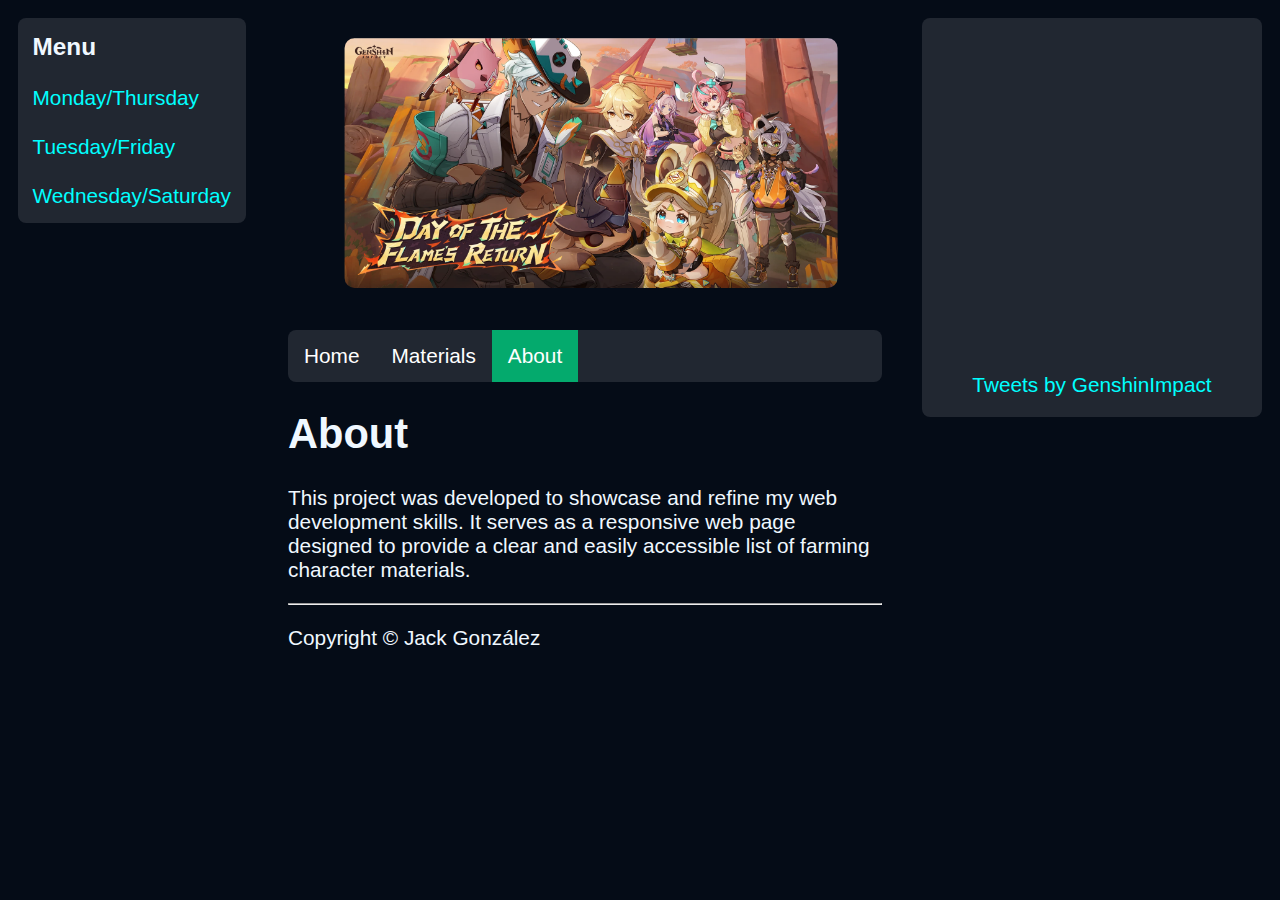
==== about.html @ 80bcf914 "Initial commit" ====
<!DOCTYPE html>
<html lang="en">
<head>
    <meta charset="UTF-8">
    <meta name="viewport" content="width=device-width, initial-scale=1.0">
    <link rel="shortcut icon" href="favicon.ico" type="image/x-icon">
    <link rel="stylesheet" href="css/style.css">
    <script src="main.js"></script>
    <title>About</title>
</head>
<body>
    <div class="wrapper">

        <!-- Fixed div that stays fixed -->
        <div class="sidebar">
            <h3 class="bar-item">Menu</h3>
            <a href="/materials.html#Monday_Thursday" class="bar-item button">Monday/Thursday</a>
            <a href="/materials.html#Tuesday_Friday" class="bar-item button">Tuesday/Friday</a>
            <a href="/materials.html#Wednesday_Saturday" class="bar-item button">Wednesday/Saturday</a>
        </div>

        <div class="container">
            <div class="main">
                <img src="img/banner2.png" alt="Banner Image" class="banner-img">

                <div class="navbar">
                    <ul>
                        <li><a href="index.html">Home</a></li2>
                        <li><a href="materials.html">Materials</a></li>
                        <li><a class="active" href="about.html">About</a></li>
                    </ul>
                </div>

                <h1>About</h1>
                <p>This project was developed to showcase and refine my web development skills. It serves as a responsive web page designed to provide a clear and easily accessible list of farming character materials.</p>

                <hr>
                <footer>
                    <p>Copyright &COPY; Jack González</p>
                </footer>

            </div>

            <div class="media">
                <iframe width="300" height="315" 
                        src="https://www.youtube.com/embed/vgdhWQ5aL0s?si=44xZ3BCpgbY11-67" title="YouTube video player" frameborder="0" allow="accelerometer; autoplay; clipboard-write; encrypted-media; gyroscope; picture-in-picture; web-share" referrerpolicy="strict-origin-when-cross-origin" allowfullscreen>
                </iframe>
                <div class="feed">
                    <a class="twitter-timeline" data-width="300" data-height="315" data-theme="dark" href="https://twitter.com/GenshinImpact?ref_src=twsrc%5Etfw">Tweets by GenshinImpact</a> <script async src="https://platform.twitter.com/widgets.js" charset="utf-8"></script>
                </div>
            </div>

        </div>
    </div>
</body>
</html>
---- css/style.css ----
* {
    font-family: 'Segoe UI', Tahoma, Geneva, Verdana, sans-serif;
  }

  body {
    background-color: #050c17;
  }
  
  h1, h2, h3, p, li {
    color: aliceblue;
}

a:link, a:hover {
    color: aqua;
    text-decoration: none;
}

a:visited {
    color: aquamarine;
}

.container {
    display: flex;
    margin-left: 250px;
}

.container > div {
    margin: 10px;
    padding: 20px;
    font-size: 1.3rem;
}

.sidebar {
    height: auto;
    position: fixed;
    /* border: 1px solid aliceblue; */
    background: #212731;
    border-radius: 8px;
    font-size: 1.3rem;
    margin: 9.5px;
}

.main {
    flex: 1;
    padding: 20px;
    margin: 20%;
    /*border: 1px solid aliceblue;*/
    border-radius: 8px;
}


.media {
    flex: 0;
    /*border: 1px solid aliceblue;*/
    border-radius: 8px;
    text-align: center;
    max-height: fit-content;
    background: #212731;
}

.media > iframe {
    border-radius: 15px;
    display: block;
    /*border: 1px solid aliceblue;*/
    text-align: center;
}

.sidebar a, h3 {
    display: block;
    padding: 10px 15px;
    text-decoration: none;
    margin: 5px 0;
}

.sidebar a:hover {
    background-color: #575757;
}

.banner {
    max-width: 80%;
    height: auto;
    overflow: hidden;
}

.banner-img {
    max-width: 100%;
    height: auto;
    object-fit: scale-down;
    clip-path: inset(0% 10% 13% 7% round 10px);
    margin-left: 15px;
}

.wrapper {
    position: relative; /* Ensure elements are properly stacked */
  }

  .feed {
    margin-top: 20px;
  }

  .active {
    background-color: #04AA6D;
  }

  .navbar > ul {
    list-style-type: none;
    margin: 0;
    padding: 0;
    overflow: hidden;
    background-color: #212731;
    border-radius: 8px;
  }

  .navbar > ul li {
    float: left;
  }

  .navbar > ul li a {
    display: block;
    color: white;
    text-align: center;
    padding: 14px 16px;
    text-decoration: none;
  }

  .navbar > ul li a:hover:not(.active) {
    background-color: #575757;
  }

@media (max-width: 768px) {
    .sidebar {
        position: static;
        text-align: center;
    }
    .container {
        margin: 0;
        padding: 0;
        flex-direction: column;
    }
    .media > iframe {
        width: 100%;
    }

    .media {
        display: none;
    }
    .banner-img {
        margin-left: 5px;
    }
}

@media (max-width: 1024px) {
    .sidebar {
        position: static;
        text-align: center;
    }
    .container {
        margin: 0;
        padding: 0;
        flex-direction: column;
    }
    .media > iframe {
        width: 100%;
    }

    .media {
        display: none;
    }
    .banner-img {
        margin-left: 5px;
    }
}
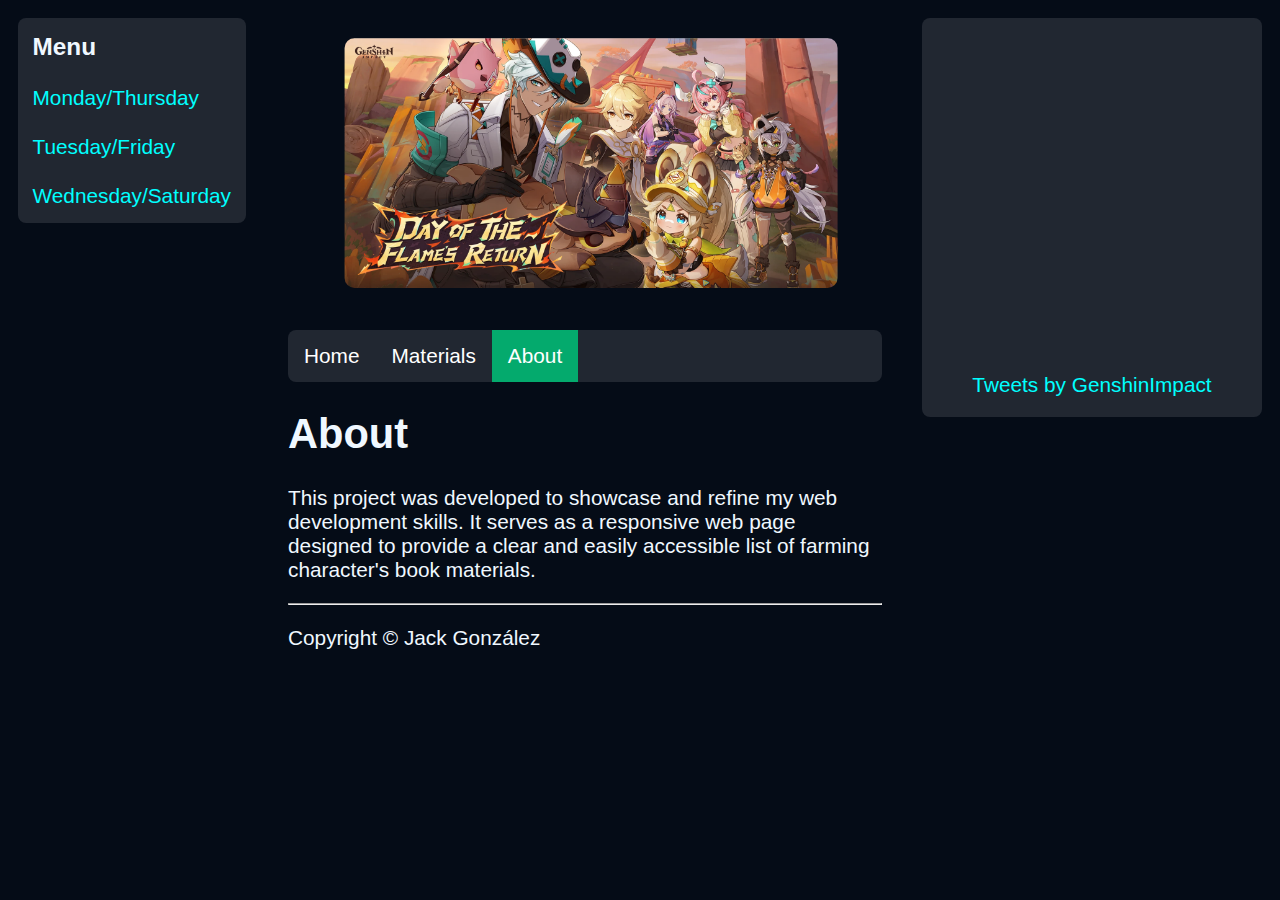
==== commit 537485f5: "Added README" ====
--- a/about.html
+++ b/about.html
@@ -14,9 +14,9 @@
         <!-- Fixed div that stays fixed -->
         <div class="sidebar">
             <h3 class="bar-item">Menu</h3>
-            <a href="/materials.html#Monday_Thursday" class="bar-item button">Monday/Thursday</a>
-            <a href="/materials.html#Tuesday_Friday" class="bar-item button">Tuesday/Friday</a>
-            <a href="/materials.html#Wednesday_Saturday" class="bar-item button">Wednesday/Saturday</a>
+            <a href="materials.html#Monday_Thursday" class="bar-item button">Monday/Thursday</a>
+            <a href="materials.html#Tuesday_Friday" class="bar-item button">Tuesday/Friday</a>
+            <a href="materials.html#Wednesday_Saturday" class="bar-item button">Wednesday/Saturday</a>
         </div>
 
         <div class="container">
@@ -32,7 +32,7 @@
                 </div>
 
                 <h1>About</h1>
-                <p>This project was developed to showcase and refine my web development skills. It serves as a responsive web page designed to provide a clear and easily accessible list of farming character materials.</p>
+                <p>This project was developed to showcase and refine my web development skills. It serves as a responsive web page designed to provide a clear and easily accessible list of farming character's book materials.</p>
 
                 <hr>
                 <footer>
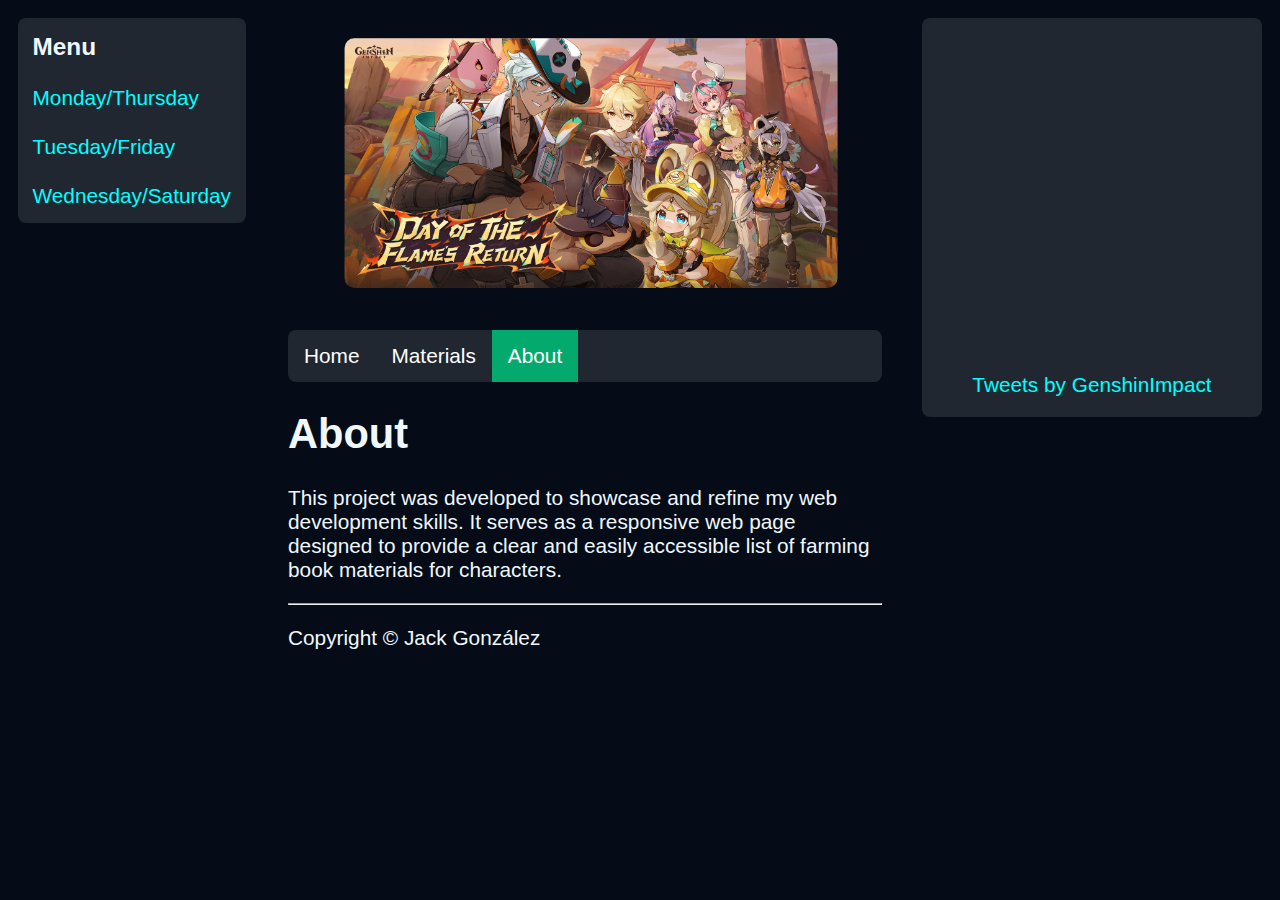
==== commit 3c0d00b5: "Banner Update" ====
--- a/about.html
+++ b/about.html
@@ -3,6 +3,17 @@
 <head>
     <meta charset="UTF-8">
     <meta name="viewport" content="width=device-width, initial-scale=1.0">
+
+    <!-- Open Graph meta tags -->
+    <meta property="og:title" content="Genshin Impact Character Drops"/>
+    <meta property="og:description" content="A list for farming book materials for characters" />
+    <meta property="og:image" content="https://jakkgj.github.io/genshin/img/banner.jpg" />
+    <meta property="og:image:secure_url" content="https://jakkgj.github.io/genshin/img/banner.jpg" />
+    <meta property="og:image:width" content="1200" /> 
+    <meta property="og:image:height" content="630" /> 
+    <meta property="og:type" content="website">
+    <meta property="og:url" content="https://jakkgj.github.io/genshin/" />
+
     <link rel="shortcut icon" href="favicon.ico" type="image/x-icon">
     <link rel="stylesheet" href="css/style.css">
     <script src="main.js"></script>
@@ -32,7 +43,7 @@
                 </div>
 
                 <h1>About</h1>
-                <p>This project was developed to showcase and refine my web development skills. It serves as a responsive web page designed to provide a clear and easily accessible list of farming character's book materials.</p>
+                <p>This project was developed to showcase and refine my web development skills. It serves as a responsive web page designed to provide a clear and easily accessible list of farming book materials for characters.</p>
 
                 <hr>
                 <footer>
--- a/css/style.css
+++ b/css/style.css
@@ -37,7 +37,7 @@
     background: #212731;
     border-radius: 8px;
     font-size: 1.3rem;
-    margin: 9.5px;
+    margin: 9.5px 9.5px 0px 9.5px;
 }
 
 .main {
@@ -147,6 +147,10 @@
     .banner-img {
         margin-left: 5px;
     }
+
+    .sidebar {
+        margin: 33px 30px 0px 33px;
+    }
 }
 
 @media (max-width: 1024px) {
@@ -166,7 +170,12 @@
     .media {
         display: none;
     }
+
     .banner-img {
         margin-left: 5px;
     }
+    
+    .sidebar {
+        margin: 33px 30px 0px 33px;
+    }
 }